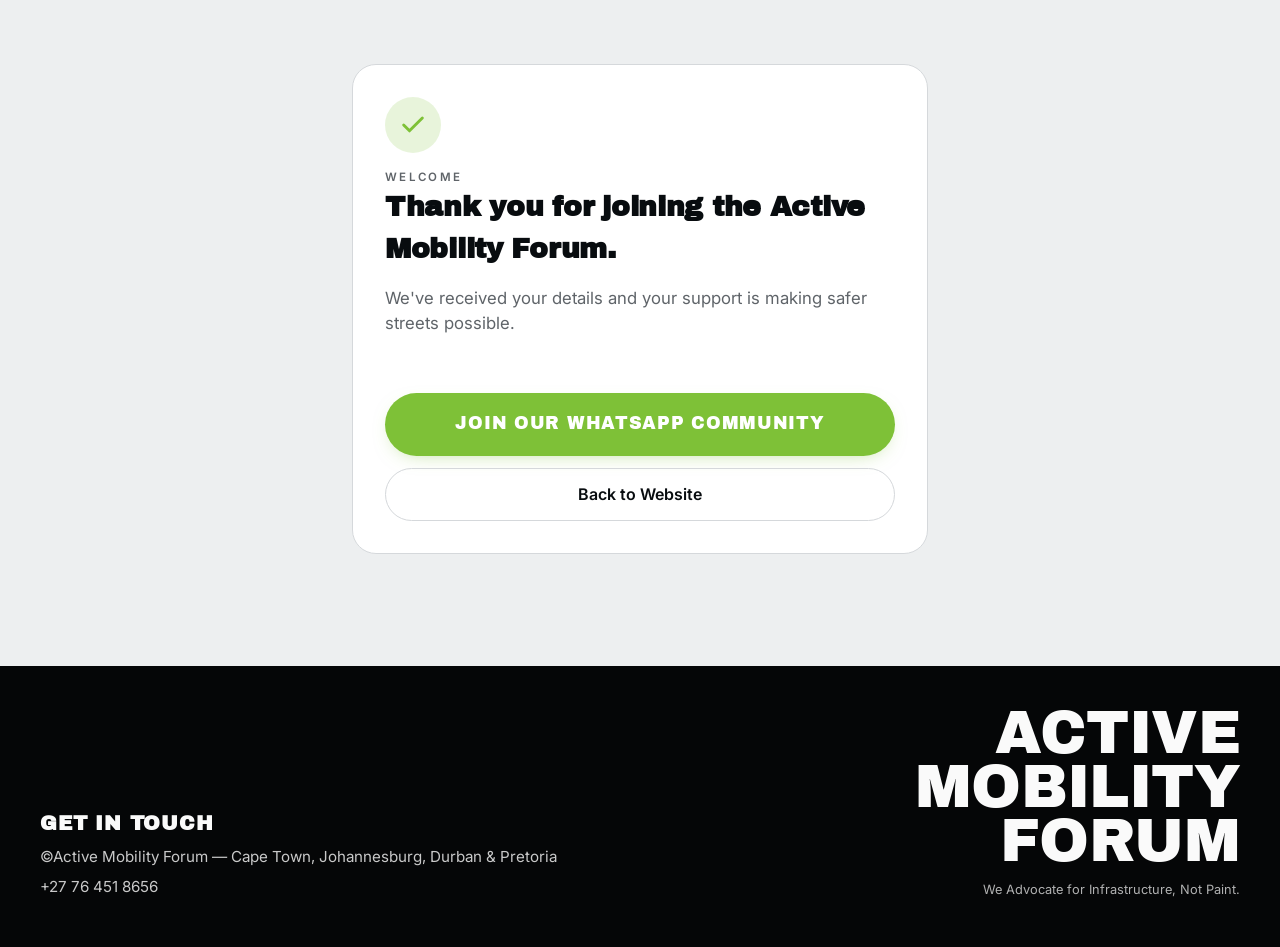
==== success.html @ 3e454515 "Initial commit of the AMF payment form" ====
<!doctype html>
<html lang="en">

<head>
    <meta charset="utf-8" />
    <meta name="viewport" content="width=device-width, initial-scale=1" />
    <title>Thank you — Active Mobility Forum</title>
    <meta name="description" content="Thanks for joining the Active Mobility Forum." />
    <link rel="preconnect" href="https://fonts.googleapis.com" />
    <link rel="preconnect" href="https://fonts.gstatic.com" crossorigin />
    <link href="https://fonts.googleapis.com/css2?family=Archivo+Black&family=Inter:wght@400;500;600;700&display=swap"
        rel="stylesheet" />
    <link rel="stylesheet" href="styles.css" />
</head>

<body>
    <div class="page">
        <main>
            <div class="container">
                <div class="success-card fade-in">
                    <div class="check">
                        <svg width="28" height="28" viewBox="0 0 24 24" fill="none" stroke="currentColor"
                            stroke-width="2.5" stroke-linecap="round" stroke-linejoin="round">
                            <polyline points="20 6 9 17 4 12" />
                        </svg>
                    </div>
                    <p class="eyebrow">Welcome</p>
                    <h1>Thank you for joining the Active Mobility Forum.</h1>
                    <p class="lede" id="lede">
                        We've received your details and your support is making safer
                        streets possible.
                    </p>
                    <dl id="details" style="display: none">
                        <div class="row">
                            <dt>Name</dt>
                            <dd id="d-name"></dd>
                        </div>
                        <div class="row">
                            <dt>Email</dt>
                            <dd id="d-email"></dd>
                        </div>
                        <div class="row">
                            <dt>Membership tier</dt>
                            <dd id="d-tier"></dd>
                        </div>
                        <div class="row">
                            <dt>Frequency</dt>
                            <dd id="d-freq"></dd>
                        </div>
                        <div class="row">
                            <dt>Amount</dt>
                            <dd id="d-amount"></dd>
                        </div>
                        <div class="row">
                            <dt>Reference</dt>
                            <dd id="d-ref" style="
                    font-family: ui-monospace, SFMono-Regular, Menlo, monospace;
                  "></dd>
                        </div>
                        <div class="row">
                            <dt>Date</dt>
                            <dd id="d-at"></dd>
                        </div>
                    </dl>
                    <!--   INSERT WEBSITE LINK-->
                    <div class="actions">
                        <a id="wa-link" class="cta" style="
                  text-decoration: none;
                  display: block;
                  text-align: center;
                " href="https://chat.whatsapp.com/your-invite-code" target="_blank" rel="noopener">Join our WhatsApp
                            Community</a>

                        <a class="btn-outline" href="https://www.activemobilityforum.co.za/">Back to Website</a>
                    </div>
                </div>
            </div>
        </main>
        <footer class="footer">
            <div class="container">
                <div>
                    <h3>GET IN TOUCH</h3>
                    <p>
                        ©Active Mobility Forum — Cape Town, Johannesburg, Durban &amp;
                        Pretoria
                    </p>
                    <p>+27 76 451 8656</p>
                </div>
                <div class="right">
                    <div class="brand">ACTIVE<br />MOBILITY<br />FORUM</div>
                    <p class="tagline">We Advocate for Infrastructure, Not Paint.</p>
                </div>
            </div>
        </footer>
    </div>
    <script>
        (function () {
            try {
                var raw = sessionStorage.getItem("amf:success");
                if (!raw) return;
                var d = JSON.parse(raw);
                document.getElementById("details").style.display = "flex";
                document.getElementById("d-name").textContent = d.name || "—";
                document.getElementById("d-email").textContent = d.email || "—";
                document.getElementById("d-tier").textContent = d.tier || "—";
                document.getElementById("d-freq").textContent = d.frequency || "—";
                document.getElementById("d-amount").textContent =
                    d.amount === 0 || d.amount == null
                        ? "Free"
                        : "R" + Number(d.amount).toLocaleString("en-ZA");
                document.getElementById("d-ref").textContent = d.reference || "—";
                document.getElementById("d-at").textContent = d.at
                    ? new Date(d.at).toLocaleString("en-ZA")
                    : "—";
            } catch (_) {
                /* ignore */
            }
        })();
    </script>
</body>

</html>
---- styles.css ----
/* Active Mobility Forum — Membership (standalone) */
:root {
  --background: oklch(0.95 0.002 247);
  --foreground: oklch(0.15 0.01 247);
  --card: #ffffff;
  --muted: oklch(0.92 0.005 247);
  --muted-foreground: oklch(0.5 0.01 247);
  --border: oklch(0.88 0.005 247);
  --primary: oklch(0.74 0.18 132);
  --primary-hover: oklch(0.68 0.18 132);
  --primary-foreground: #ffffff;
  --destructive: oklch(0.6 0.22 27);
  --footer: oklch(0.12 0.005 247);
  --footer-foreground: #fafafa;
  --radius: 1rem;
}
* { box-sizing: border-box; }
html { scroll-behavior: smooth; }
body {
  margin: 0;
  background: var(--background);
  color: var(--foreground);
  font-family: "Inter", system-ui, -apple-system, Segoe UI, Roboto, sans-serif;
  -webkit-font-smoothing: antialiased;
  line-height: 1.5;
}
h1, h2, h3, h4 {
  font-family: "Archivo Black", "Inter", sans-serif;
  letter-spacing: -0.01em;
  margin: 0;
}
p { margin: 0; }
a { color: inherit; }
button { font-family: inherit; cursor: pointer; }
/* Layout helpers */
.container { max-width: 80rem; margin: 0 auto; padding: 0 1.5rem; }
@media (min-width: 768px) { .container { padding: 0 2.5rem; } }
.page { min-height: 100vh; display: flex; flex-direction: column; }
.page main { flex: 1; }
/* Header copy */
.eyebrow {
  text-transform: uppercase;
  font-size: 0.72rem;
  letter-spacing: 0.2em;
  color: var(--muted-foreground);
  font-weight: 600;
}
.headline {
  font-size: clamp(1.85rem, 4vw, 3rem);
  line-height: 1.05;
  margin-top: 0.5rem;
}
.headline .accent { color: var(--primary); }
.lede { margin-top: 1rem; color: var(--muted-foreground); font-size: 1.05rem; max-width: 38rem; }
/* Form grid */
.form-grid {
  display: grid;
  gap: 2rem;
  align-items: start;
}
@media (min-width: 1024px) {
  .form-grid { grid-template-columns: 1.5fr 1fr; }
}
.section-title { font-size: 1.5rem; margin-bottom: 1.25rem; }
.fields-row {
  display: grid;
  gap: 0.75rem;
  grid-template-columns: 1fr;
}
@media (min-width: 640px) { .fields-row { grid-template-columns: 1fr 1fr; } }
.fields-row + .fields-row { margin-top: 0.75rem; }
/* Floating-label pill field */
.field {
  position: relative;
  background: var(--card);
  border-radius: 9999px;
  padding: 0.875rem 1.25rem 0.55rem;
  border: 1px solid transparent;
  transition: border-color 0.15s, box-shadow 0.15s;
}
.field:focus-within {
  border-color: var(--primary);
  box-shadow: 0 0 0 4px color-mix(in oklab, var(--primary) 18%, transparent);
}
.field .label {
  display: block;
  font-size: 0.7rem;
  color: var(--muted-foreground);
  font-weight: 500;
  margin-bottom: 2px;
}
.field input,
.field select {
  width: 100%;
  background: transparent;
  border: none;
  outline: none;
  font-size: 1rem;
  color: var(--foreground);
  padding: 0;
  appearance: none;
  -webkit-appearance: none;
  font-family: inherit;
}
.field.select-field {
  background-image: url("data:image/svg+xml;utf8,<svg xmlns='http://www.w3.org/2000/svg' width='20' height='20' viewBox='0 0 24 24' fill='none' stroke='%23555' stroke-width='2' stroke-linecap='round' stroke-linejoin='round'><polyline points='6 9 12 15 18 9'/></svg>");
  background-repeat: no-repeat;
  background-position: right 1.25rem center;
  padding-right: 3rem;
}
/* Payment area */
.payment { margin-top: 2rem; }
.payment h2 { font-size: 1.5rem; }
.payment .sub { font-size: 0.875rem; color: var(--muted-foreground); margin: 0.25rem 0 1rem; }
.processor {
  display: inline-flex;
  align-items: center;
  gap: 0.5rem;
  background: var(--card);
  border: 1px solid var(--border);
  border-radius: 9999px;
  padding: 0.5rem 0.85rem;
  font-size: 0.875rem;
  font-weight: 600;
}
.processor .dot {
  width: 0.625rem; height: 0.625rem; border-radius: 9999px;
  background: var(--primary);
  box-shadow: 0 0 0 4px color-mix(in oklab, var(--primary) 30%, transparent);
}
.methods {
  margin-top: 1rem;
  display: grid;
  gap: 0.5rem;
  grid-template-columns: 1fr;
}
@media (min-width: 640px) { .methods { grid-template-columns: 1fr 1fr; } }
.method {
  display: flex;
  align-items: center;
  gap: 0.75rem;
  background: var(--card);
  border: 1px solid var(--border);
  border-radius: 1.25rem;
  padding: 0.85rem 1rem;
  transition: transform 0.18s ease, border-color 0.18s ease, box-shadow 0.18s ease;
}
.method:hover {
  transform: translateY(-2px);
  border-color: color-mix(in oklab, var(--primary) 55%, var(--border));
  box-shadow: 0 8px 24px -16px rgba(0,0,0,0.25);
}
.method .icon { flex-shrink: 0; display: inline-flex; align-items: center; gap: 4px; color: var(--primary); }
.method .title { font-size: 0.9rem; font-weight: 500; }
.method .desc { font-size: 0.75rem; color: var(--muted-foreground); }
/* Alert */
.alert {
  margin-top: 1.5rem;
  border-radius: 0.85rem;
  background: color-mix(in oklab, var(--destructive) 10%, transparent);
  border: 1px solid color-mix(in oklab, var(--destructive) 30%, transparent);
  color: var(--destructive);
  padding: 0.75rem 1rem;
  font-size: 0.875rem;
}
/* CTA */
.cta {
  margin-top: 2rem;
  width: 100%;
  background: var(--primary);
  color: var(--primary-foreground);
  font-family: "Archivo Black", "Inter", sans-serif;
  text-transform: uppercase;
  letter-spacing: 0.04em;
  font-size: 1.1rem;
  padding: 1.15rem 1.5rem;
  border: none;
  border-radius: 9999px;
  transition: background 0.18s ease, transform 0.18s ease, box-shadow 0.18s ease;
  box-shadow: 0 6px 20px -10px color-mix(in oklab, var(--primary) 60%, transparent);
}
.cta:hover:not(:disabled) {
  background: var(--primary-hover);
  transform: translateY(-1px);
  box-shadow: 0 10px 28px -12px color-mix(in oklab, var(--primary) 70%, transparent);
}
.cta:active:not(:disabled) { transform: translateY(0); }
.cta:disabled { opacity: 0.6; cursor: not-allowed; }
/* Summary card (sticky on desktop) */
.summary-wrap { position: relative; }
@media (min-width: 1024px) {
  .summary-wrap { position: sticky; top: 2rem; }
}
.summary {
  background: var(--card);
  border: 1px solid var(--border);
  border-radius: 1.5rem;
  padding: 1.75rem;
  box-shadow: 0 1px 2px rgba(0,0,0,0.03);
  transition: box-shadow 0.2s ease, transform 0.2s ease;
}
.summary.is-stuck { box-shadow: 0 20px 40px -24px rgba(0,0,0,0.25); }
.summary h2 { font-size: 1.25rem; margin-bottom: 1.25rem; }
.summary dl { margin: 0; display: flex; flex-direction: column; gap: 1rem; font-size: 0.95rem; }
.summary .row { display: flex; justify-content: space-between; align-items: center; }
.summary .row dt { font-weight: 600; }
.summary .row dd { margin: 0; color: var(--muted-foreground); }
.summary .total {
  border-top: 1px solid var(--border);
  padding-top: 1rem;
  display: flex;
  justify-content: space-between;
  align-items: baseline;
}
.summary .total dt { font-weight: 700; }
.summary .total dd {
  margin: 0;
  font-family: "Archivo Black", "Inter", sans-serif;
  font-size: 1.5rem;
}
.summary .note {
  margin-top: 1.5rem;
  text-align: center;
  font-size: 0.75rem;
  color: var(--muted-foreground);
  background: var(--muted);
  border-radius: 9999px;
  padding: 0.5rem 1rem;
}
/* Animation */
@keyframes fadeIn { from { opacity: 0; transform: translateY(8px);} to { opacity: 1; transform: translateY(0);} }
.fade-in { animation: fadeIn 0.35s ease-out both; }
.fade-swap { animation: fadeIn 0.25s ease-out both; }
/* Footer */
.footer {
  background: var(--footer);
  color: var(--footer-foreground);
  margin-top: 3rem;
}
.footer .container {
  display: grid;
  gap: 2rem;
  padding-top: 2.5rem;
  padding-bottom: 3rem;
  align-items: end;
}
@media (min-width: 768px) { .footer .container { grid-template-columns: 1fr 1fr; } }
.footer .right { text-align: left; }
@media (min-width: 768px) { .footer .right { text-align: right; } }
.footer h3 { font-size: 1.25rem; letter-spacing: 0.04em; }
.footer p { margin-top: 0.5rem; opacity: 0.8; font-size: 0.95rem; }
.footer .brand {
  font-family: "Archivo Black", "Inter", sans-serif;
  font-size: clamp(2.25rem, 5vw, 3.75rem);
  line-height: 0.9;
  letter-spacing: -0.01em;
}
.footer .tagline { margin-top: 0.75rem; font-size: 0.8rem; opacity: 0.7; }
/* Success page */
.success-card {
  background: var(--card);
  border: 1px solid var(--border);
  border-radius: 1.5rem;
  padding: 2rem;
  max-width: 36rem;
  margin: 4rem auto;
}
.success-card .check {
  width: 56px; height: 56px;
  border-radius: 9999px;
  background: color-mix(in oklab, var(--primary) 18%, transparent);
  color: var(--primary);
  display: flex; align-items: center; justify-content: center;
  margin-bottom: 1rem;
}
.success-card h1 { font-size: 1.75rem; }
.success-card dl { margin: 1.5rem 0; display: flex; flex-direction: column; gap: 0.75rem; }
.success-card .row { display: flex; justify-content: space-between; font-size: 0.95rem; }
.success-card .row dt { color: var(--muted-foreground); }
.success-card .actions { display: flex; flex-direction: column; gap: 0.75rem; margin-top: 1.5rem; }
.btn-outline {
  display: inline-block;
  text-align: center;
  border: 1px solid var(--border);
  border-radius: 9999px;
  padding: 0.85rem 1.25rem;
  text-decoration: none;
  font-weight: 600;
  background: transparent;
  color: var(--foreground);
  transition: background 0.18s ease, border-color 0.18s ease;
}
.btn-outline:hover { background: var(--muted); border-color: color-mix(in oklab, var(--primary) 40%, var(--border)); }
.visually-hidden {
  position: absolute; width: 1px; height: 1px; overflow: hidden;
  clip: rect(0 0 0 0); white-space: nowrap;
}
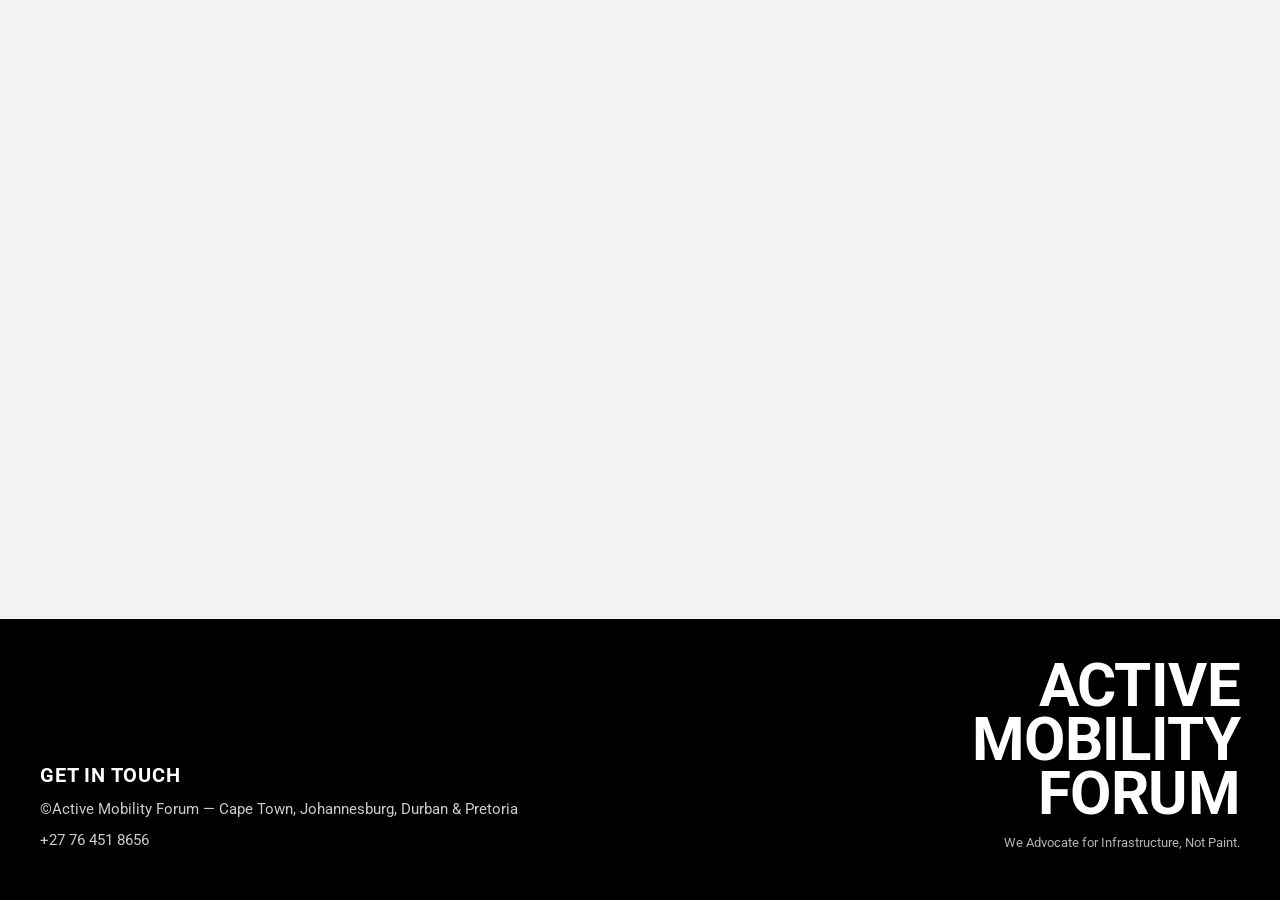
==== commit 0e9b1eff: "Changed colour palette and font to be in accordance with branding guidelines. I also revised the suc" ====
--- a/success.html
+++ b/success.html
@@ -8,7 +8,7 @@
     <meta name="description" content="Thanks for joining the Active Mobility Forum." />
     <link rel="preconnect" href="https://fonts.googleapis.com" />
     <link rel="preconnect" href="https://fonts.gstatic.com" crossorigin />
-    <link href="https://fonts.googleapis.com/css2?family=Archivo+Black&family=Inter:wght@400;500;600;700&display=swap"
+    <link href="https://fonts.googleapis.com/css2?family=Roboto:wght@400;600;700&display=swap"
         rel="stylesheet" />
     <link rel="stylesheet" href="styles.css" />
 </head>
@@ -17,8 +17,9 @@
     <div class="page">
         <main>
             <div class="container">
+                <div id="success-container" style="display: none;">
                 <div class="success-card fade-in">
-                    <div class="check">
+                    <div class="check success">
                         <svg width="28" height="28" viewBox="0 0 24 24" fill="none" stroke="currentColor"
                             stroke-width="2.5" stroke-linecap="round" stroke-linejoin="round">
                             <polyline points="20 6 9 17 4 12" />
@@ -54,8 +55,8 @@
                         <div class="row">
                             <dt>Reference</dt>
                             <dd id="d-ref" style="
-                    font-family: ui-monospace, SFMono-Regular, Menlo, monospace;
-                  "></dd>
+                        font-family: ui-monospace, SFMono-Regular, Menlo, monospace;
+                      "></dd>
                         </div>
                         <div class="row">
                             <dt>Date</dt>
@@ -74,6 +75,51 @@
                         <a class="btn-outline" href="https://www.activemobilityforum.co.za/">Back to Website</a>
                     </div>
                 </div>
+            </div>
+
+            <div id="failure-container" style="display: none;">
+                <div class="success-card fade-in">
+                    <div class="check failure">
+                        <svg width="28" height="28" viewBox="0 0 24 24" fill="none" stroke="currentColor"
+                            stroke-width="2.5" stroke-linecap="round" stroke-linejoin="round">
+                            <line x1="18" y1="6" x2="6" y2="18" />
+                            <line x1="6" y1="6" x2="18" y2="18" />
+                        </svg>
+                    </div>
+                    <p class="eyebrow">Transaction Failed</p>
+                    <h1 id="failure-title">Payment Could Not Be Processed</h1>
+                    <p class="lede" id="failure-message">
+                        Your payment was not completed. This could be due to insufficient funds, an expired card, or a network issue.
+                    </p>
+                    <dl id="failure-details" style="display: none">
+                        <div class="row">
+                            <dt>Email</dt>
+                            <dd id="f-email"></dd>
+                        </div>
+                        <div class="row">
+                            <dt>Membership Tier</dt>
+                            <dd id="f-tier"></dd>
+                        </div>
+                        <div class="row">
+                            <dt>Amount</dt>
+                            <dd id="f-amount"></dd>
+                        </div>
+                        <div class="row">
+                            <dt>Time</dt>
+                            <dd id="f-at"></dd>
+                        </div>
+                    </dl>
+                    <div class="actions">
+                        <a id="retry-btn" class="cta" style="
+                  text-decoration: none;
+                  display: block;
+                  text-align: center;
+                ">Try Payment Again</a>
+
+                        <a class="btn-outline" href="https://www.activemobilityforum.co.za/">Back to Website</a>
+                    </div>
+                </div>
+            </div>
             </div>
         </main>
         <footer class="footer">
@@ -96,22 +142,75 @@
     <script>
         (function () {
             try {
-                var raw = sessionStorage.getItem("amf:success");
-                if (!raw) return;
-                var d = JSON.parse(raw);
-                document.getElementById("details").style.display = "flex";
-                document.getElementById("d-name").textContent = d.name || "—";
-                document.getElementById("d-email").textContent = d.email || "—";
-                document.getElementById("d-tier").textContent = d.tier || "—";
-                document.getElementById("d-freq").textContent = d.frequency || "—";
-                document.getElementById("d-amount").textContent =
-                    d.amount === 0 || d.amount == null
-                        ? "Free"
-                        : "R" + Number(d.amount).toLocaleString("en-ZA");
-                document.getElementById("d-ref").textContent = d.reference || "—";
-                document.getElementById("d-at").textContent = d.at
-                    ? new Date(d.at).toLocaleString("en-ZA")
-                    : "—";
+                // Check for success data
+                var successRaw = sessionStorage.getItem("amf:success");
+                // Check for failure data
+                var failureRaw = sessionStorage.getItem("amf:failure");
+
+                if (successRaw) {
+                    // SHOW SUCCESS STATE
+                    var d = JSON.parse(successRaw);
+                    document.getElementById("success-container").style.display = "block";
+                    document.getElementById("failure-container").style.display = "none";
+                    
+                    document.getElementById("details").style.display = "flex";
+                    document.getElementById("d-name").textContent = d.name || "—";
+                    document.getElementById("d-email").textContent = d.email || "—";
+                    document.getElementById("d-tier").textContent = d.tier || "—";
+                    document.getElementById("d-freq").textContent = d.frequency || "—";
+                    document.getElementById("d-amount").textContent =
+                        d.amount === 0 || d.amount == null
+                            ? "Free"
+                            : "R" + Number(d.amount).toLocaleString("en-ZA");
+                    document.getElementById("d-ref").textContent = d.reference || "—";
+                    document.getElementById("d-at").textContent = d.at
+                        ? new Date(d.at).toLocaleString("en-ZA")
+                        : "—";
+                    
+                    // Clean up after displaying
+                    sessionStorage.removeItem("amf:success");
+                } else if (failureRaw) {
+                    // SHOW FAILURE STATE
+                    var f = JSON.parse(failureRaw);
+                    document.getElementById("failure-container").style.display = "block";
+                    document.getElementById("success-container").style.display = "none";
+                    
+                    // Set failure-specific messaging
+                    var failureTitle = document.getElementById("failure-title");
+                    var failureMessage = document.getElementById("failure-message");
+                    
+                    if (f.reason === "cancelled") {
+                        failureTitle.textContent = "Payment Cancelled";
+                        failureMessage.textContent = "You cancelled the payment. No amount was charged to your account.";
+                    } else if (f.reason === "declined") {
+                        failureTitle.textContent = "Payment Declined";
+                        failureMessage.textContent = "Your payment was declined by your bank or payment provider. Please check your card details and try again.";
+                    } else if (f.reason === "network") {
+                        failureTitle.textContent = "Network Error";
+                        failureMessage.textContent = "There was a network error processing your payment. Please check your connection and try again.";
+                    } else {
+                        failureTitle.textContent = "Payment Could Not Be Processed";
+                        failureMessage.textContent = f.message || "Your payment was not completed. This could be due to insufficient funds, an expired card, or a network issue.";
+                    }
+                    
+                    document.getElementById("failure-details").style.display = "flex";
+                    document.getElementById("f-email").textContent = f.email || "—";
+                    document.getElementById("f-tier").textContent = f.tier || "—";
+                    document.getElementById("f-amount").textContent =
+                        f.amount === 0 || f.amount == null
+                            ? "Free"
+                            : "R" + Number(f.amount).toLocaleString("en-ZA");
+                    document.getElementById("f-at").textContent = f.at
+                        ? new Date(f.at).toLocaleString("en-ZA")
+                        : "—";
+                    
+                    // Set retry button to go back to form
+                    var retryBtn = document.getElementById("retry-btn");
+                    retryBtn.href = f.formUrl || "index.html";
+                    
+                    // Clean up after displaying
+                    sessionStorage.removeItem("amf:failure");
+                }
             } catch (_) {
                 /* ignore */
             }
--- a/styles.css
+++ b/styles.css
@@ -1,17 +1,19 @@
 /* Active Mobility Forum — Membership (standalone) */
 :root {
-  --background: oklch(0.95 0.002 247);
-  --foreground: oklch(0.15 0.01 247);
+  --background: #f2f3f5;
+  --foreground: #000000;
   --card: #ffffff;
-  --muted: oklch(0.92 0.005 247);
-  --muted-foreground: oklch(0.5 0.01 247);
-  --border: oklch(0.88 0.005 247);
-  --primary: oklch(0.74 0.18 132);
-  --primary-hover: oklch(0.68 0.18 132);
+  --muted: #f5f5f5;
+  --muted-foreground: #666666;
+  --border: #e0e0e0;
+  --primary: #1dd14a;
+  --primary-hover: #16b894;
   --primary-foreground: #ffffff;
-  --destructive: oklch(0.6 0.22 27);
-  --footer: oklch(0.12 0.005 247);
-  --footer-foreground: #fafafa;
+  --success: #16a34a;
+  --destructive: #dc2626;
+  --destructive-hover: #b91c1c;
+  --footer: #000000;
+  --footer-foreground: #ffffff;
   --radius: 1rem;
 }
 * { box-sizing: border-box; }
@@ -20,12 +22,14 @@
   margin: 0;
   background: var(--background);
   color: var(--foreground);
-  font-family: "Inter", system-ui, -apple-system, Segoe UI, Roboto, sans-serif;
+  font-family: "Roboto", -apple-system, BlinkMacSystemFont, "Segoe UI", sans-serif;
+  font-weight: 400;
   -webkit-font-smoothing: antialiased;
   line-height: 1.5;
 }
 h1, h2, h3, h4 {
-  font-family: "Archivo Black", "Inter", sans-serif;
+  font-family: "Roboto", -apple-system, BlinkMacSystemFont, "Segoe UI", sans-serif;
+  font-weight: 700;
   letter-spacing: -0.01em;
   margin: 0;
 }
@@ -169,7 +173,8 @@
   width: 100%;
   background: var(--primary);
   color: var(--primary-foreground);
-  font-family: "Archivo Black", "Inter", sans-serif;
+  font-family: "Roboto", -apple-system, BlinkMacSystemFont, "Segoe UI", sans-serif;
+  font-weight: 600;
   text-transform: uppercase;
   letter-spacing: 0.04em;
   font-size: 1.1rem;
@@ -215,7 +220,8 @@
 .summary .total dt { font-weight: 700; }
 .summary .total dd {
   margin: 0;
-  font-family: "Archivo Black", "Inter", sans-serif;
+  font-family: "Roboto", -apple-system, BlinkMacSystemFont, "Segoe UI", sans-serif;
+  font-weight: 700;
   font-size: 1.5rem;
 }
 .summary .note {
@@ -250,7 +256,8 @@
 .footer h3 { font-size: 1.25rem; letter-spacing: 0.04em; }
 .footer p { margin-top: 0.5rem; opacity: 0.8; font-size: 0.95rem; }
 .footer .brand {
-  font-family: "Archivo Black", "Inter", sans-serif;
+  font-family: "Roboto", -apple-system, BlinkMacSystemFont, "Segoe UI", sans-serif;
+  font-weight: 700;
   font-size: clamp(2.25rem, 5vw, 3.75rem);
   line-height: 0.9;
   letter-spacing: -0.01em;
@@ -268,10 +275,16 @@
 .success-card .check {
   width: 56px; height: 56px;
   border-radius: 9999px;
+  display: flex; align-items: center; justify-content: center;
+  margin-bottom: 1rem;
+}
+.success-card .check.success {
   background: color-mix(in oklab, var(--primary) 18%, transparent);
   color: var(--primary);
-  display: flex; align-items: center; justify-content: center;
-  margin-bottom: 1rem;
+}
+.success-card .check.failure {
+  background: color-mix(in oklab, var(--destructive) 18%, transparent);
+  color: var(--destructive);
 }
 .success-card h1 { font-size: 1.75rem; }
 .success-card dl { margin: 1.5rem 0; display: flex; flex-direction: column; gap: 0.75rem; }
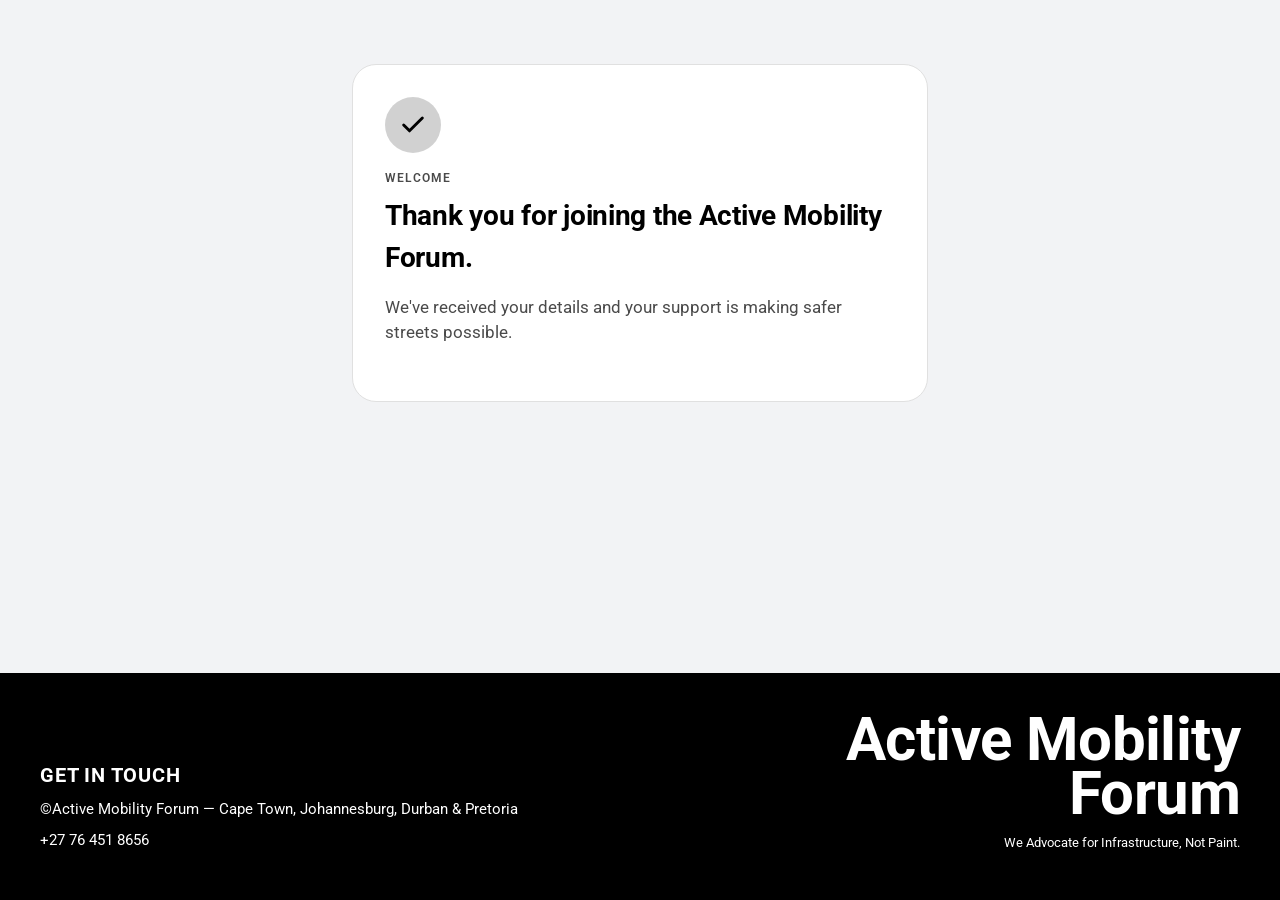
==== commit 0500a3ff: "Changes were made to ensure maintainability and readability of the codebase. A file named 'REFRACTOR" ====
--- a/success.html
+++ b/success.html
@@ -6,6 +6,8 @@
     <meta name="viewport" content="width=device-width, initial-scale=1" />
     <title>Thank you — Active Mobility Forum</title>
     <meta name="description" content="Thanks for joining the Active Mobility Forum." />
+    <meta property="og:title" content="Thank you — Active Mobility Forum" />
+    <meta property="og:description" content="Your membership signup has been processed." />
     <link rel="preconnect" href="https://fonts.googleapis.com" />
     <link rel="preconnect" href="https://fonts.gstatic.com" crossorigin />
     <link href="https://fonts.googleapis.com/css2?family=Roboto:wght@400;600;700&display=swap"
@@ -17,109 +19,22 @@
     <div class="page">
         <main>
             <div class="container">
-                <div id="success-container" style="display: none;">
+                <!-- Single template - content populated dynamically -->
                 <div class="success-card fade-in">
-                    <div class="check success">
+                    <div id="status-icon" class="check success">
                         <svg width="28" height="28" viewBox="0 0 24 24" fill="none" stroke="currentColor"
                             stroke-width="2.5" stroke-linecap="round" stroke-linejoin="round">
                             <polyline points="20 6 9 17 4 12" />
                         </svg>
                     </div>
-                    <p class="eyebrow">Welcome</p>
-                    <h1>Thank you for joining the Active Mobility Forum.</h1>
-                    <p class="lede" id="lede">
-                        We've received your details and your support is making safer
-                        streets possible.
+                    <p class="eyebrow" id="status-label">Welcome</p>
+                    <h1 id="status-title">Thank you for joining the Active Mobility Forum.</h1>
+                    <p class="lede" id="status-message">
+                        We've received your details and your support is making safer streets possible.
                     </p>
-                    <dl id="details" style="display: none">
-                        <div class="row">
-                            <dt>Name</dt>
-                            <dd id="d-name"></dd>
-                        </div>
-                        <div class="row">
-                            <dt>Email</dt>
-                            <dd id="d-email"></dd>
-                        </div>
-                        <div class="row">
-                            <dt>Membership tier</dt>
-                            <dd id="d-tier"></dd>
-                        </div>
-                        <div class="row">
-                            <dt>Frequency</dt>
-                            <dd id="d-freq"></dd>
-                        </div>
-                        <div class="row">
-                            <dt>Amount</dt>
-                            <dd id="d-amount"></dd>
-                        </div>
-                        <div class="row">
-                            <dt>Reference</dt>
-                            <dd id="d-ref" style="
-                        font-family: ui-monospace, SFMono-Regular, Menlo, monospace;
-                      "></dd>
-                        </div>
-                        <div class="row">
-                            <dt>Date</dt>
-                            <dd id="d-at"></dd>
-                        </div>
-                    </dl>
-                    <!--   INSERT WEBSITE LINK-->
-                    <div class="actions">
-                        <a id="wa-link" class="cta" style="
-                  text-decoration: none;
-                  display: block;
-                  text-align: center;
-                " href="https://chat.whatsapp.com/your-invite-code" target="_blank" rel="noopener">Join our WhatsApp
-                            Community</a>
-
-                        <a class="btn-outline" href="https://www.activemobilityforum.co.za/">Back to Website</a>
-                    </div>
+                    <dl id="details" style="display: none"></dl>
+                    <div class="actions" id="actions"></div>
                 </div>
-            </div>
-
-            <div id="failure-container" style="display: none;">
-                <div class="success-card fade-in">
-                    <div class="check failure">
-                        <svg width="28" height="28" viewBox="0 0 24 24" fill="none" stroke="currentColor"
-                            stroke-width="2.5" stroke-linecap="round" stroke-linejoin="round">
-                            <line x1="18" y1="6" x2="6" y2="18" />
-                            <line x1="6" y1="6" x2="18" y2="18" />
-                        </svg>
-                    </div>
-                    <p class="eyebrow">Transaction Failed</p>
-                    <h1 id="failure-title">Payment Could Not Be Processed</h1>
-                    <p class="lede" id="failure-message">
-                        Your payment was not completed. This could be due to insufficient funds, an expired card, or a network issue.
-                    </p>
-                    <dl id="failure-details" style="display: none">
-                        <div class="row">
-                            <dt>Email</dt>
-                            <dd id="f-email"></dd>
-                        </div>
-                        <div class="row">
-                            <dt>Membership Tier</dt>
-                            <dd id="f-tier"></dd>
-                        </div>
-                        <div class="row">
-                            <dt>Amount</dt>
-                            <dd id="f-amount"></dd>
-                        </div>
-                        <div class="row">
-                            <dt>Time</dt>
-                            <dd id="f-at"></dd>
-                        </div>
-                    </dl>
-                    <div class="actions">
-                        <a id="retry-btn" class="cta" style="
-                  text-decoration: none;
-                  display: block;
-                  text-align: center;
-                ">Try Payment Again</a>
-
-                        <a class="btn-outline" href="https://www.activemobilityforum.co.za/">Back to Website</a>
-                    </div>
-                </div>
-            </div>
             </div>
         </main>
         <footer class="footer">
@@ -133,89 +48,240 @@
                     <p>+27 76 451 8656</p>
                 </div>
                 <div class="right">
-                    <div class="brand">ACTIVE<br />MOBILITY<br />FORUM</div>
+                    <div class="brand">Active Mobility <br>Forum</div>
                     <p class="tagline">We Advocate for Infrastructure, Not Paint.</p>
                 </div>
             </div>
         </footer>
     </div>
+
     <script>
+        /**
+         * Active Mobility Forum — Success/Failure Page
+         * 
+         * Retrieves transaction result from sessionStorage and displays
+         * appropriate success or failure message with transaction details.
+         */
+
         (function () {
-            try {
-                // Check for success data
-                var successRaw = sessionStorage.getItem("amf:success");
-                // Check for failure data
-                var failureRaw = sessionStorage.getItem("amf:failure");
-
-                if (successRaw) {
-                    // SHOW SUCCESS STATE
-                    var d = JSON.parse(successRaw);
-                    document.getElementById("success-container").style.display = "block";
-                    document.getElementById("failure-container").style.display = "none";
-                    
-                    document.getElementById("details").style.display = "flex";
-                    document.getElementById("d-name").textContent = d.name || "—";
-                    document.getElementById("d-email").textContent = d.email || "—";
-                    document.getElementById("d-tier").textContent = d.tier || "—";
-                    document.getElementById("d-freq").textContent = d.frequency || "—";
-                    document.getElementById("d-amount").textContent =
-                        d.amount === 0 || d.amount == null
-                            ? "Free"
-                            : "R" + Number(d.amount).toLocaleString("en-ZA");
-                    document.getElementById("d-ref").textContent = d.reference || "—";
-                    document.getElementById("d-at").textContent = d.at
-                        ? new Date(d.at).toLocaleString("en-ZA")
-                        : "—";
-                    
-                    // Clean up after displaying
-                    sessionStorage.removeItem("amf:success");
-                } else if (failureRaw) {
-                    // SHOW FAILURE STATE
-                    var f = JSON.parse(failureRaw);
-                    document.getElementById("failure-container").style.display = "block";
-                    document.getElementById("success-container").style.display = "none";
-                    
-                    // Set failure-specific messaging
-                    var failureTitle = document.getElementById("failure-title");
-                    var failureMessage = document.getElementById("failure-message");
-                    
-                    if (f.reason === "cancelled") {
-                        failureTitle.textContent = "Payment Cancelled";
-                        failureMessage.textContent = "You cancelled the payment. No amount was charged to your account.";
-                    } else if (f.reason === "declined") {
-                        failureTitle.textContent = "Payment Declined";
-                        failureMessage.textContent = "Your payment was declined by your bank or payment provider. Please check your card details and try again.";
-                    } else if (f.reason === "network") {
-                        failureTitle.textContent = "Network Error";
-                        failureMessage.textContent = "There was a network error processing your payment. Please check your connection and try again.";
-                    } else {
-                        failureTitle.textContent = "Payment Could Not Be Processed";
-                        failureMessage.textContent = f.message || "Your payment was not completed. This could be due to insufficient funds, an expired card, or a network issue.";
+            "use strict";
+
+            // ===== UTILITY FUNCTIONS =====
+
+            /**
+             * Format number as South African Rand
+             * @param {number} n - Amount to format
+             * @returns {string}
+             */
+            function fmtZAR(n) {
+                return "R" + n.toLocaleString("en-ZA");
+            }
+
+            /**
+             * Query selector helper
+             * @param {string} sel - CSS selector
+             * @returns {Element|null}
+             */
+            function $(sel) {
+                return document.querySelector(sel);
+            }
+
+            /**
+             * Create and append a definition list row
+             * @param {HTMLElement} container - DL element to append to
+             * @param {string} label - Label (dt)
+             * @param {string} value - Value (dd)
+             */
+            function addDetailRow(container, label, value) {
+                var row = document.createElement("div");
+                row.className = "row";
+
+                var dt = document.createElement("dt");
+                dt.textContent = label;
+
+                var dd = document.createElement("dd");
+                dd.textContent = value;
+
+                row.appendChild(dt);
+                row.appendChild(dd);
+                container.appendChild(row);
+            }
+
+            /**
+             * Render success state with transaction details
+             * @param {Object} data - Success data from sessionStorage
+             */
+            function renderSuccess(data) {
+                var icon = $("#status-icon");
+                icon.className = "check success";
+                icon.innerHTML =
+                    '<svg width="28" height="28" viewBox="0 0 24 24" fill="none" stroke="currentColor" stroke-width="2.5" stroke-linecap="round" stroke-linejoin="round"><polyline points="20 6 9 17 4 12" /></svg>';
+
+                $("#status-label").textContent = "Welcome";
+                $("#status-title").textContent =
+                    "Thank you for joining the Active Mobility Forum.";
+                $("#status-message").textContent =
+                    "We've received your details and your support is making safer streets possible.";
+
+                // Populate transaction details
+                var details = $("#details");
+                details.innerHTML = ""; // Clear any previous content
+                addDetailRow(details, "Name", data.name || "—");
+                addDetailRow(details, "Email", data.email || "—");
+                addDetailRow(details, "Membership tier", data.tier || "—");
+                addDetailRow(details, "Frequency", data.frequency || "—");
+                addDetailRow(
+                    details,
+                    "Amount",
+                    data.amount === 0 || data.amount == null
+                        ? "Free"
+                        : fmtZAR(data.amount)
+                );
+                addDetailRow(details, "Reference", data.reference || "—");
+                addDetailRow(
+                    details,
+                    "Date",
+                    data.at ? new Date(data.at).toLocaleString("en-ZA") : "—"
+                );
+                details.style.display = "flex";
+
+                // Populate actions
+                var actions = $("#actions");
+                actions.innerHTML = "";
+
+                var waLink = document.createElement("a");
+                waLink.className = "cta";
+                waLink.href = "https://chat.whatsapp.com/your-invite-code";
+                waLink.target = "_blank";
+                waLink.rel = "noopener";
+                waLink.textContent = "Join our WhatsApp Community";
+                waLink.style.textDecoration = "none";
+                waLink.style.display = "block";
+                waLink.style.textAlign = "center";
+
+                var websiteLink = document.createElement("a");
+                websiteLink.className = "btn-outline";
+                websiteLink.href = "https://www.activemobilityforum.co.za/";
+                websiteLink.textContent = "Back to Website";
+
+                actions.appendChild(waLink);
+                actions.appendChild(websiteLink);
+            }
+
+            /**
+             * Error message templates by reason
+             */
+            var errorTemplates = {
+                cancelled: {
+                    title: "Payment Cancelled",
+                    message: "You cancelled the payment. No amount was charged to your account."
+                },
+                declined: {
+                    title: "Payment Declined",
+                    message:
+                        "Your payment was declined by your bank or payment provider. Please check your card details and try again."
+                },
+                network: {
+                    title: "Network Error",
+                    message:
+                        "There was a network error processing your payment. Please check your connection and try again."
+                },
+                error: {
+                    title: "Payment Could Not Be Processed",
+                    message:
+                        "Your payment was not completed. This could be due to insufficient funds, an expired card, or a network issue."
+                }
+            };
+
+            /**
+             * Render failure state with error details
+             * @param {Object} data - Failure data from sessionStorage
+             */
+            function renderFailure(data) {
+                var icon = $("#status-icon");
+                icon.className = "check failure";
+                icon.innerHTML =
+                    '<svg width="28" height="28" viewBox="0 0 24 24" fill="none" stroke="currentColor" stroke-width="2.5" stroke-linecap="round" stroke-linejoin="round"><line x1="18" y1="6" x2="6" y2="18" /><line x1="6" y1="6" x2="18" y2="18" /></svg>';
+
+                // Look up error template or use generic error
+                var template = errorTemplates[data.reason] || errorTemplates.error;
+
+                $("#status-label").textContent = "Transaction Failed";
+                $("#status-title").textContent = template.title;
+                $("#status-message").textContent = template.message;
+
+                // Populate transaction attempt details
+                var details = $("#details");
+                details.innerHTML = ""; // Clear any previous content
+                addDetailRow(details, "Email", data.email || "—");
+                addDetailRow(details, "Membership Tier", data.tier || "—");
+                addDetailRow(
+                    details,
+                    "Amount",
+                    data.amount === 0 || data.amount == null
+                        ? "Free"
+                        : fmtZAR(data.amount)
+                );
+                addDetailRow(
+                    details,
+                    "Time",
+                    data.at ? new Date(data.at).toLocaleString("en-ZA") : "—"
+                );
+                details.style.display = "flex";
+
+                // Populate actions with retry button
+                var actions = $("#actions");
+                actions.innerHTML = "";
+
+                var retryBtn = document.createElement("a");
+                retryBtn.className = "cta";
+                retryBtn.href = data.formUrl || "index.html";
+                retryBtn.textContent = "Try Payment Again";
+                retryBtn.style.textDecoration = "none";
+                retryBtn.style.display = "block";
+                retryBtn.style.textAlign = "center";
+
+                var websiteLink = document.createElement("a");
+                websiteLink.className = "btn-outline";
+                websiteLink.href = "https://www.activemobilityforum.co.za/";
+                websiteLink.textContent = "Back to Website";
+
+                actions.appendChild(retryBtn);
+                actions.appendChild(websiteLink);
+            }
+
+            /**
+             * Initialize page - check for success or failure data in sessionStorage
+             */
+            function init() {
+                try {
+                    var successRaw = sessionStorage.getItem("amf:success");
+                    var failureRaw = sessionStorage.getItem("amf:failure");
+
+                    if (successRaw) {
+                        var successData = JSON.parse(successRaw);
+                        renderSuccess(successData);
+                        sessionStorage.removeItem("amf:success");
+                    } else if (failureRaw) {
+                        var failureData = JSON.parse(failureRaw);
+                        renderFailure(failureData);
+                        sessionStorage.removeItem("amf:failure");
                     }
-                    
-                    document.getElementById("failure-details").style.display = "flex";
-                    document.getElementById("f-email").textContent = f.email || "—";
-                    document.getElementById("f-tier").textContent = f.tier || "—";
-                    document.getElementById("f-amount").textContent =
-                        f.amount === 0 || f.amount == null
-                            ? "Free"
-                            : "R" + Number(f.amount).toLocaleString("en-ZA");
-                    document.getElementById("f-at").textContent = f.at
-                        ? new Date(f.at).toLocaleString("en-ZA")
-                        : "—";
-                    
-                    // Set retry button to go back to form
-                    var retryBtn = document.getElementById("retry-btn");
-                    retryBtn.href = f.formUrl || "index.html";
-                    
-                    // Clean up after displaying
-                    sessionStorage.removeItem("amf:failure");
+                    // If neither exists, page displays default success message
+                } catch (err) {
+                    console.error("Error processing transaction result:", err);
+                    // Display generic success message on error
                 }
-            } catch (_) {
-                /* ignore */
+            }
+
+            // Initialize when DOM is ready
+            if (document.readyState === "loading") {
+                document.addEventListener("DOMContentLoaded", init);
+            } else {
+                init();
             }
         })();
     </script>
 </body>
 
-</html>+</html>
--- a/styles.css
+++ b/styles.css
@@ -1,79 +1,171 @@
-/* Active Mobility Forum — Membership (standalone) */
+/**
+ * Active Mobility Forum — Membership Form Stylesheet
+ * 
+ * Single-page responsive form with:
+ * - Two-column layout on desktop (form left, sticky summary right)
+ * - Mobile-first responsive design
+ * - Smooth animations and transitions
+ * - Accessible color contrast
+ */
+
+/* ========== DESIGN TOKENS ========== */
 :root {
+  /* Color palette */
   --background: #f2f3f5;
   --foreground: #000000;
   --card: #ffffff;
   --muted: #f5f5f5;
-  --muted-foreground: #666666;
+  --muted-foreground: #4a4a4a;
   --border: #e0e0e0;
-  --primary: #1dd14a;
-  --primary-hover: #16b894;
+
+  /* Primary action */
+  --primary: #000000;
+  --primary-hover: #1dd14a;
   --primary-foreground: #ffffff;
+
+  /* Feedback colors */
   --success: #16a34a;
   --destructive: #dc2626;
   --destructive-hover: #b91c1c;
+
+  /* Footer */
   --footer: #000000;
   --footer-foreground: #ffffff;
+
+  /* Spacing */
   --radius: 1rem;
 }
-* { box-sizing: border-box; }
-html { scroll-behavior: smooth; }
+
+/* ========== GLOBAL STYLES ========== */
+
+* {
+  box-sizing: border-box;
+}
+
+html {
+  scroll-behavior: smooth;
+}
+
 body {
   margin: 0;
   background: var(--background);
   color: var(--foreground);
-  font-family: "Roboto", -apple-system, BlinkMacSystemFont, "Segoe UI", sans-serif;
+  font-family: "Roboto", sans-serif;
   font-weight: 400;
   -webkit-font-smoothing: antialiased;
   line-height: 1.5;
 }
-h1, h2, h3, h4 {
-  font-family: "Roboto", -apple-system, BlinkMacSystemFont, "Segoe UI", sans-serif;
+
+h1,
+h2,
+h3,
+h4 {
+  font-family: "Roboto", sans-serif;
   font-weight: 700;
   letter-spacing: -0.01em;
   margin: 0;
 }
-p { margin: 0; }
-a { color: inherit; }
-button { font-family: inherit; cursor: pointer; }
-/* Layout helpers */
-.container { max-width: 80rem; margin: 0 auto; padding: 0 1.5rem; }
-@media (min-width: 768px) { .container { padding: 0 2.5rem; } }
-.page { min-height: 100vh; display: flex; flex-direction: column; }
-.page main { flex: 1; }
-/* Header copy */
-.eyebrow {
-  text-transform: uppercase;
-  font-size: 0.72rem;
-  letter-spacing: 0.2em;
-  color: var(--muted-foreground);
-  font-weight: 600;
-}
+
+p {
+  margin: 0;
+}
+
+a {
+  color: inherit;
+}
+
+button {
+  font-family: inherit;
+  cursor: pointer;
+}
+
+/* ========== LAYOUT ========== */
+
+.container {
+  max-width: 80rem;
+  margin: 0 auto;
+  padding: 0 1.5rem;
+}
+
+@media (min-width: 768px) {
+  .container {
+    padding: 0 2.5rem;
+  }
+}
+
+.page {
+  min-height: 100vh;
+  display: flex;
+  flex-direction: column;
+}
+
+.page main {
+  flex: 1;
+}
+
+/* ========== HEADER TYPOGRAPHY ========== */
+
 .headline {
   font-size: clamp(1.85rem, 4vw, 3rem);
   line-height: 1.05;
   margin-top: 0.5rem;
 }
-.headline .accent { color: var(--primary); }
-.lede { margin-top: 1rem; color: var(--muted-foreground); font-size: 1.05rem; max-width: 38rem; }
-/* Form grid */
+
+.headline .accent {
+  color: #1dd14a;
+}
+
+.lede {
+  margin-top: 1rem;
+  color: var(--muted-foreground);
+  font-size: 1.05rem;
+  max-width: 38rem;
+}
+
+/* ========== FORM LAYOUT ========== */
+
 .form-grid {
   display: grid;
   gap: 2rem;
   align-items: start;
 }
+
 @media (min-width: 1024px) {
-  .form-grid { grid-template-columns: 1.5fr 1fr; }
-}
-.section-title { font-size: 1.5rem; margin-bottom: 1.25rem; }
+  .form-grid {
+    grid-template-columns: 1.5fr 1fr;
+  }
+}
+
+.section-title {
+  font-size: 1.5rem;
+  margin-bottom: 1.25rem;
+}
+
+/* Form field rows */
 .fields-row {
   display: grid;
   gap: 0.75rem;
   grid-template-columns: 1fr;
 }
-@media (min-width: 640px) { .fields-row { grid-template-columns: 1fr 1fr; } }
-.fields-row + .fields-row { margin-top: 0.75rem; }
-/* Floating-label pill field */
+
+@media (min-width: 640px) {
+  .fields-row {
+    grid-template-columns: 1fr 1fr;
+  }
+}
+
+.fields-row + .fields-row {
+  margin-top: 0.75rem;
+}
+
+/* ========== FORM FIELDS ========== */
+
+/**
+ * Pill-shaped floating label fields
+ * - Rounded corners (border-radius: 9999px)
+ * - Focus ring on interaction
+ * - Floating label styling with muted color
+ */
 .field {
   position: relative;
   background: var(--card);
@@ -82,10 +174,12 @@
   border: 1px solid transparent;
   transition: border-color 0.15s, box-shadow 0.15s;
 }
+
 .field:focus-within {
   border-color: var(--primary);
   box-shadow: 0 0 0 4px color-mix(in oklab, var(--primary) 18%, transparent);
 }
+
 .field .label {
   display: block;
   font-size: 0.7rem;
@@ -93,6 +187,7 @@
   font-weight: 500;
   margin-bottom: 2px;
 }
+
 .field input,
 .field select {
   width: 100%;
@@ -106,16 +201,32 @@
   -webkit-appearance: none;
   font-family: inherit;
 }
+
+/* Select field with custom dropdown arrow */
 .field.select-field {
   background-image: url("data:image/svg+xml;utf8,<svg xmlns='http://www.w3.org/2000/svg' width='20' height='20' viewBox='0 0 24 24' fill='none' stroke='%23555' stroke-width='2' stroke-linecap='round' stroke-linejoin='round'><polyline points='6 9 12 15 18 9'/></svg>");
   background-repeat: no-repeat;
   background-position: right 1.25rem center;
   padding-right: 3rem;
 }
-/* Payment area */
-.payment { margin-top: 2rem; }
-.payment h2 { font-size: 1.5rem; }
-.payment .sub { font-size: 0.875rem; color: var(--muted-foreground); margin: 0.25rem 0 1rem; }
+
+/* ========== PAYMENT SECTION ========== */
+
+.payment {
+  margin-top: 2rem;
+}
+
+.payment h2 {
+  font-size: 1.5rem;
+}
+
+.payment .sub {
+  font-size: 0.875rem;
+  color: var(--muted-foreground);
+  margin: 0.25rem 0 1rem;
+}
+
+/* Paystack processor badge */
 .processor {
   display: inline-flex;
   align-items: center;
@@ -127,18 +238,30 @@
   font-size: 0.875rem;
   font-weight: 600;
 }
+
 .processor .dot {
-  width: 0.625rem; height: 0.625rem; border-radius: 9999px;
-  background: var(--primary);
-  box-shadow: 0 0 0 4px color-mix(in oklab, var(--primary) 30%, transparent);
-}
+  width: 0.625rem;
+  height: 0.625rem;
+  border-radius: 9999px;
+  background: #1dd14a;
+  box-shadow: 0 0 0 4px color-mix(in oklab, #1dd14a 30%, transparent);
+}
+
+/* Payment methods grid */
 .methods {
   margin-top: 1rem;
   display: grid;
   gap: 0.5rem;
   grid-template-columns: 1fr;
 }
-@media (min-width: 640px) { .methods { grid-template-columns: 1fr 1fr; } }
+
+@media (min-width: 640px) {
+  .methods {
+    grid-template-columns: 1fr 1fr;
+  }
+}
+
+/* Individual payment method card */
 .method {
   display: flex;
   align-items: center;
@@ -149,15 +272,33 @@
   padding: 0.85rem 1rem;
   transition: transform 0.18s ease, border-color 0.18s ease, box-shadow 0.18s ease;
 }
+
 .method:hover {
   transform: translateY(-2px);
   border-color: color-mix(in oklab, var(--primary) 55%, var(--border));
-  box-shadow: 0 8px 24px -16px rgba(0,0,0,0.25);
-}
-.method .icon { flex-shrink: 0; display: inline-flex; align-items: center; gap: 4px; color: var(--primary); }
-.method .title { font-size: 0.9rem; font-weight: 500; }
-.method .desc { font-size: 0.75rem; color: var(--muted-foreground); }
-/* Alert */
+  box-shadow: 0 8px 24px -16px rgba(0, 0, 0, 0.25);
+}
+
+.method .icon {
+  flex-shrink: 0;
+  display: inline-flex;
+  align-items: center;
+  gap: 4px;
+  color: var(--primary);
+}
+
+.method .title {
+  font-size: 0.9rem;
+  font-weight: 500;
+}
+
+.method .desc {
+  font-size: 0.75rem;
+  color: var(--muted-foreground);
+}
+
+/* ========== VALIDATION & ALERTS ========== */
+
 .alert {
   margin-top: 1.5rem;
   border-radius: 0.85rem;
@@ -167,7 +308,9 @@
   padding: 0.75rem 1rem;
   font-size: 0.875rem;
 }
-/* CTA */
+
+/* ========== SUBMIT BUTTON ========== */
+
 .cta {
   margin-top: 2rem;
   width: 100%;
@@ -182,48 +325,97 @@
   border: none;
   border-radius: 9999px;
   transition: background 0.18s ease, transform 0.18s ease, box-shadow 0.18s ease;
-  box-shadow: 0 6px 20px -10px color-mix(in oklab, var(--primary) 60%, transparent);
-}
+}
+
 .cta:hover:not(:disabled) {
   background: var(--primary-hover);
-  transform: translateY(-1px);
-  box-shadow: 0 10px 28px -12px color-mix(in oklab, var(--primary) 70%, transparent);
-}
-.cta:active:not(:disabled) { transform: translateY(0); }
-.cta:disabled { opacity: 0.6; cursor: not-allowed; }
-/* Summary card (sticky on desktop) */
-.summary-wrap { position: relative; }
+  transform: translateY(-3px);
+}
+
+.cta:active:not(:disabled) {
+  transform: translateY(0);
+}
+
+.cta:disabled {
+  opacity: 0.6;
+  cursor: not-allowed;
+}
+
+/* ========== SUMMARY CARD ========== */
+
+.summary-wrap {
+  position: relative;
+}
+
 @media (min-width: 1024px) {
-  .summary-wrap { position: sticky; top: 2rem; }
-}
+  .summary-wrap {
+    position: sticky;
+    top: 2rem;
+  }
+}
+
 .summary {
   background: var(--card);
   border: 1px solid var(--border);
   border-radius: 1.5rem;
   padding: 1.75rem;
-  box-shadow: 0 1px 2px rgba(0,0,0,0.03);
+  box-shadow: 0 1px 2px rgba(0, 0, 0, 0.03);
   transition: box-shadow 0.2s ease, transform 0.2s ease;
 }
-.summary.is-stuck { box-shadow: 0 20px 40px -24px rgba(0,0,0,0.25); }
-.summary h2 { font-size: 1.25rem; margin-bottom: 1.25rem; }
-.summary dl { margin: 0; display: flex; flex-direction: column; gap: 1rem; font-size: 0.95rem; }
-.summary .row { display: flex; justify-content: space-between; align-items: center; }
-.summary .row dt { font-weight: 600; }
-.summary .row dd { margin: 0; color: var(--muted-foreground); }
+
+.summary.is-stuck {
+  box-shadow: 0 20px 40px -24px rgba(0, 0, 0, 0.25);
+}
+
+.summary h2 {
+  font-size: 1.25rem;
+  margin-bottom: 1.25rem;
+}
+
+.summary dl {
+  margin: 0;
+  display: flex;
+  flex-direction: column;
+  gap: 1rem;
+  font-size: 0.95rem;
+}
+
+.summary .row {
+  display: flex;
+  justify-content: space-between;
+  align-items: center;
+  animation: fadeSwap 0.25s ease-out both;
+}
+
+.summary .row dt {
+  font-weight: 600;
+}
+
+.summary .row dd {
+  margin: 0;
+  color: var(--muted-foreground);
+}
+
 .summary .total {
   border-top: 1px solid var(--border);
   padding-top: 1rem;
   display: flex;
   justify-content: space-between;
   align-items: baseline;
-}
-.summary .total dt { font-weight: 700; }
+  animation: fadeSwap 0.25s ease-out both;
+}
+
+.summary .total dt {
+  font-weight: 700;
+}
+
 .summary .total dd {
   margin: 0;
   font-family: "Roboto", -apple-system, BlinkMacSystemFont, "Segoe UI", sans-serif;
   font-weight: 700;
   font-size: 1.5rem;
 }
+
 .summary .note {
   margin-top: 1.5rem;
   text-align: center;
@@ -233,37 +425,41 @@
   border-radius: 9999px;
   padding: 0.5rem 1rem;
 }
-/* Animation */
-@keyframes fadeIn { from { opacity: 0; transform: translateY(8px);} to { opacity: 1; transform: translateY(0);} }
-.fade-in { animation: fadeIn 0.35s ease-out both; }
-.fade-swap { animation: fadeIn 0.25s ease-out both; }
-/* Footer */
-.footer {
-  background: var(--footer);
-  color: var(--footer-foreground);
-  margin-top: 3rem;
-}
-.footer .container {
-  display: grid;
-  gap: 2rem;
-  padding-top: 2.5rem;
-  padding-bottom: 3rem;
-  align-items: end;
-}
-@media (min-width: 768px) { .footer .container { grid-template-columns: 1fr 1fr; } }
-.footer .right { text-align: left; }
-@media (min-width: 768px) { .footer .right { text-align: right; } }
-.footer h3 { font-size: 1.25rem; letter-spacing: 0.04em; }
-.footer p { margin-top: 0.5rem; opacity: 0.8; font-size: 0.95rem; }
-.footer .brand {
-  font-family: "Roboto", -apple-system, BlinkMacSystemFont, "Segoe UI", sans-serif;
-  font-weight: 700;
-  font-size: clamp(2.25rem, 5vw, 3.75rem);
-  line-height: 0.9;
-  letter-spacing: -0.01em;
-}
-.footer .tagline { margin-top: 0.75rem; font-size: 0.8rem; opacity: 0.7; }
-/* Success page */
+
+/* ========== ANIMATIONS ========== */
+
+@keyframes fadeIn {
+  from {
+    opacity: 0;
+    transform: translateY(8px);
+  }
+  to {
+    opacity: 1;
+    transform: translateY(0);
+  }
+}
+
+@keyframes fadeSwap {
+  from {
+    opacity: 0;
+    transform: scale(0.95);
+  }
+  to {
+    opacity: 1;
+    transform: scale(1);
+  }
+}
+
+.fade-in {
+  animation: fadeIn 0.35s ease-out both;
+}
+
+.fade-swap {
+  animation: fadeSwap 0.25s ease-out both;
+}
+
+/* ========== SUCCESS/FAILURE PAGE ========== */
+
 .success-card {
   background: var(--card);
   border: 1px solid var(--border);
@@ -272,25 +468,69 @@
   max-width: 36rem;
   margin: 4rem auto;
 }
+
 .success-card .check {
-  width: 56px; height: 56px;
+  width: 56px;
+  height: 56px;
   border-radius: 9999px;
-  display: flex; align-items: center; justify-content: center;
+  display: flex;
+  align-items: center;
+  justify-content: center;
   margin-bottom: 1rem;
 }
+
 .success-card .check.success {
   background: color-mix(in oklab, var(--primary) 18%, transparent);
   color: var(--primary);
 }
+
 .success-card .check.failure {
   background: color-mix(in oklab, var(--destructive) 18%, transparent);
   color: var(--destructive);
 }
-.success-card h1 { font-size: 1.75rem; }
-.success-card dl { margin: 1.5rem 0; display: flex; flex-direction: column; gap: 0.75rem; }
-.success-card .row { display: flex; justify-content: space-between; font-size: 0.95rem; }
-.success-card .row dt { color: var(--muted-foreground); }
-.success-card .actions { display: flex; flex-direction: column; gap: 0.75rem; margin-top: 1.5rem; }
+
+.success-card h1 {
+  font-size: 1.75rem;
+}
+
+.success-card .eyebrow {
+  font-size: 0.75rem;
+  font-weight: 600;
+  text-transform: uppercase;
+  letter-spacing: 0.1em;
+  color: var(--muted-foreground);
+  margin: 0 0 0.5rem 0;
+}
+
+.success-card dl {
+  margin: 1.5rem 0;
+  display: flex;
+  flex-direction: column;
+  gap: 0.75rem;
+}
+
+.success-card .row {
+  display: flex;
+  justify-content: space-between;
+  font-size: 0.95rem;
+}
+
+.success-card .row dt {
+  color: var(--muted-foreground);
+}
+
+.success-card .row dd {
+  font-weight: 500;
+}
+
+.success-card .actions {
+  display: flex;
+  flex-direction: column;
+  gap: 0.75rem;
+  margin-top: 1.5rem;
+}
+
+/* Outline button variant */
 .btn-outline {
   display: inline-block;
   text-align: center;
@@ -303,8 +543,74 @@
   color: var(--foreground);
   transition: background 0.18s ease, border-color 0.18s ease;
 }
-.btn-outline:hover { background: var(--muted); border-color: color-mix(in oklab, var(--primary) 40%, var(--border)); }
+
+.btn-outline:hover {
+  background: var(--muted);
+  border-color: color-mix(in oklab, var(--primary) 40%, var(--border));
+}
+
+/* ========== FOOTER ========== */
+
+.footer {
+  background: var(--footer);
+  color: var(--footer-foreground);
+  margin-top: 3rem;
+}
+
+.footer .container {
+  display: grid;
+  gap: 2rem;
+  padding-top: 2.5rem;
+  padding-bottom: 3rem;
+  align-items: end;
+}
+
+@media (min-width: 768px) {
+  .footer .container {
+    grid-template-columns: 1fr 1fr;
+  }
+}
+
+.footer .right {
+  text-align: left;
+}
+
+@media (min-width: 768px) {
+  .footer .right {
+    text-align: right;
+  }
+}
+
+.footer h3 {
+  font-size: 1.25rem;
+  letter-spacing: 0.04em;
+}
+
+.footer p {
+  margin-top: 0.5rem;
+  font-size: 0.95rem;
+}
+
+.footer .brand {
+  font-family: "Roboto", -apple-system, BlinkMacSystemFont, "Segoe UI", sans-serif;
+  font-weight: 700;
+  font-size: clamp(2.25rem, 5vw, 3.75rem);
+  line-height: 0.9;
+  letter-spacing: -0.01em;
+}
+
+.footer .tagline {
+  margin-top: 0.75rem;
+  font-size: 0.8rem;
+}
+
+/* ========== ACCESSIBILITY ========== */
+
 .visually-hidden {
-  position: absolute; width: 1px; height: 1px; overflow: hidden;
-  clip: rect(0 0 0 0); white-space: nowrap;
-}+  position: absolute;
+  width: 1px;
+  height: 1px;
+  overflow: hidden;
+  clip: rect(0 0 0 0);
+  white-space: nowrap;
+}
